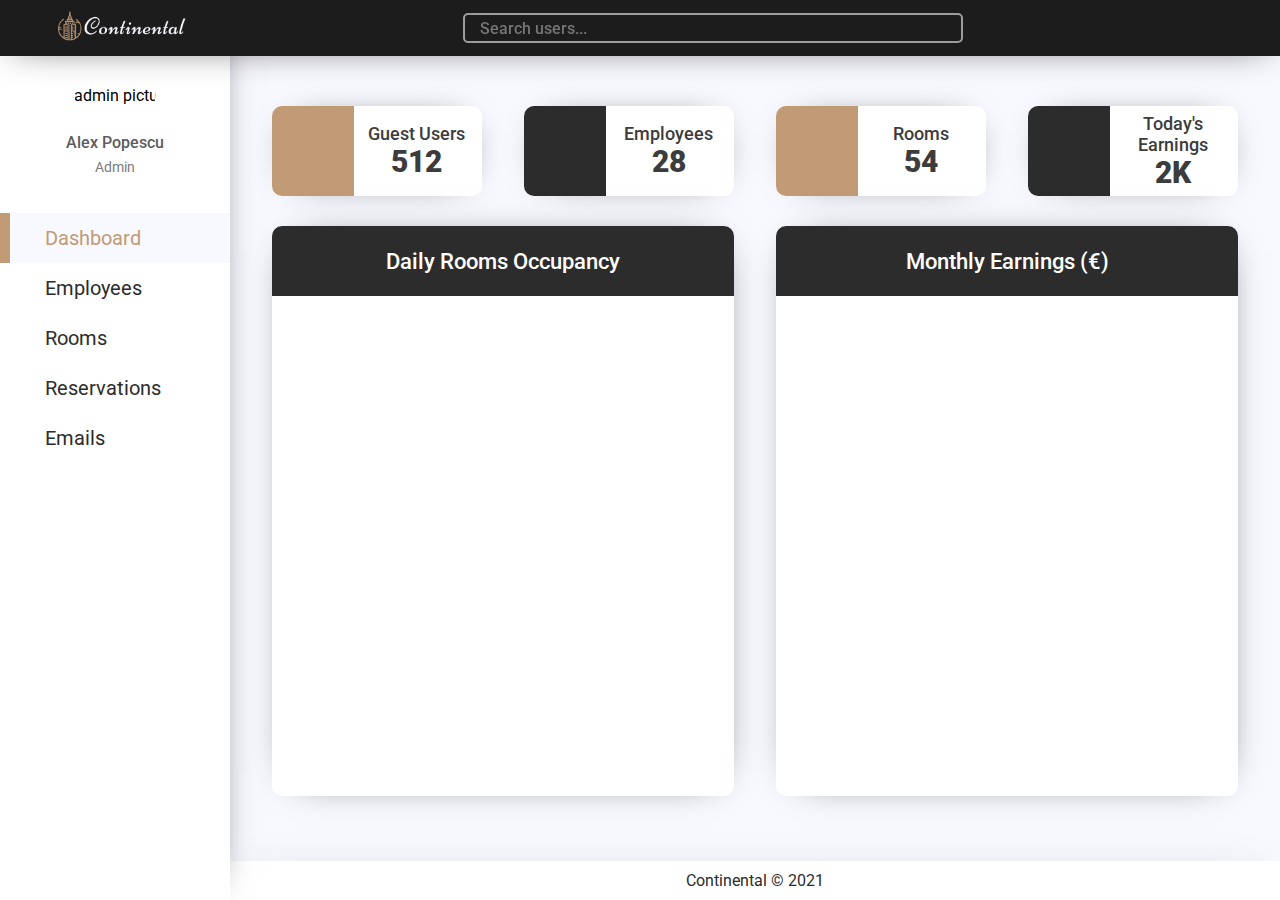
==== dashboard.html @ f9cc1bc4 "Colors and logo changed" ====
<!DOCTYPE html>
<html lang="en">

<head>
    <meta charset="UTF-8">
    <meta http-equiv="X-UA-Compatible" content="IE=edge">
    <meta name="viewport" content="width=device-width, initial-scale=1.0">
    <link rel="stylesheet" href="assets/css/main.css">
    <link rel="stylesheet" href="https://use.fontawesome.com/releases/v5.15.3/css/all.css"
        integrity="sha384-SZXxX4whJ79/gErwcOYf+zWLeJdY/qpuqC4cAa9rOGUstPomtqpuNWT9wdPEn2fk" crossorigin="anonymous">
    <script type="text/javascript" src="https://www.google.com/jsapi"></script>
    <script type="text/javascript" src="assets/js/chart-rooms.js"></script>
    <script type="text/javascript" src="assets/js/chart-earnings.js"></script>
    <title>Contintental - Admin Panel</title>
</head>

<body>
    <!-- NAVBAR -->
    <div class="nav">
        <div class="nav__left">
            <div class="hamburger">
                <div class="line"></div>
                <div class="line"></div>
                <div class="line"></div>
            </div>
            <div class="logo1">
                <img src="assets/img/logo_continental_2.png" alt="logo">
            </div>
        </div>
        <div class="nav__center">
            <form action="#" id="search">
                <input type="text" placeholder="Search users..." spellcheck="false" class="nav__center__textbox">
            </form>
            <button type="submit" form="search" value="Submit"><i class="fas fa-search"></i></button>
        </div>
        <div class="logo2">
            <img src="assets/img/logo_continental_2.png" alt="logo">
        </div>
        <div class="nav__right">
            <a href="#" class="settings"><i class="fas fa-cog"></i></a>
            <a href="index.html"><i class="fas fa-sign-out-alt logout"></i></a>
        </div>
    </div>

    <!-- SIDEBAR -->
    <div class="sidebar">
        <div class="sidebar__admin">
            <img src="assets/img/admin.png" alt="admin picture">
            <div class="sidebar__admin__details">
                <p id="nume-admin">Alex Popescu</p>
                <p id="functie-admin">Admin</p>
            </div>
        </div>
        <div class="sidebar__options">
            <ul>

                <li class="actual">
                    <a href="dashboard.html">
                        <div class="selector"></div><i class="fas fa-th-large"></i>Dashboard
                    </a>
                </li>
                <li>
                    <a href="employees.html">
                        <div class="selector"></div><i class="fas fa-users"></i>Employees
                    </a>
                </li>
                <li>
                    <a href="#">
                        <div class="selector"></div><i class="fas fa-door-open"></i>Rooms
                    </a>
                </li>
                <li>
                    <a href="#">
                        <div class="selector"></div><i class="far fa-calendar-alt"></i>Reservations
                    </a>
                </li>
                <li>
                    <a href="#">
                        <div class="selector"></div><i class="fas fa-envelope"></i>Emails
                    </a>
                </li>
            </ul>
        </div>
    </div>

    <!-- CONTENT DASHBOARD START-->
    <div class="content">
        <div class="dashboard">
            <div class="widget">
                <i class="fas fa-user-friends"></i>
                <div class="data">
                    <div class="label">Guest Users</div>
                    <div class="value">512</div>
                </div>
            </div>
            <div class="widget">
                <i class="fas fa-users"></i>
                <div class="data">
                    <div class="label">Employees</div>
                    <div class="value">28</div>
                </div>
            </div>
            <div class="widget">
                <i class="fas fa-door-open"></i>
                <div class="data">
                    <div class="label">Rooms</div>
                    <div class="value">54</div>
                </div>
            </div>
            <div class="widget">
                <i class="fas fa-euro-sign"></i>
                <div class="data">
                    <div class="label">Today's Earnings</div>
                    <div class="value">2K</div>
                </div>
            </div>


            <div class="chart">
                <div class="chart-label">Daily Rooms Occupancy</div>
                <div id="chart-rooms"></div>
            </div>
            <div class="chart">
                <div class="chart-label">Monthly Earnings (€)</div>
                <div id="chart-earnings"></div>
            </div>



        </div>

        <footer>Continental &copy; 2021</footer>
    </div>

    <!-- CONTENT DASHBOARD END -->





    <script src="assets/js/main.js"></script>
</body>

</html>
---- assets/css/main.css ----
@import url("https://fonts.googleapis.com/css2?family=Roboto:wght@400;500;700;900&display=swap");
* {
  box-sizing: border-box;
  margin: 0;
  padding: 0;
  list-style: none;
  text-decoration: none;
}

input {
  font-family: 'Roboto';
  font-weight: medium;
}

:root {
  --dark-caramel: #c19b76;
  --pure-black: #1c1c1d;
  --light-white: #f8f8ff;
  --pure-white: #fff;
  --light-grey-1: #9c9c9c;
  --light-grey-2: #7c7c7c;
  --dark-grey-1: #5c5c5c;
  --dark-grey-2: #2c2c2c;
}

.nav {
  background-color: var(--pure-black);
  height: 56px;
  width: 100%;
  position: fixed;
  display: flex;
  z-index: 999;
  align-items: center;
  justify-content: space-between;
  padding: 0 15px 0 15px;
  box-shadow: 0 -2px 40px -15px;
}

.nav .logo1 img, .nav .logo2 img {
  height: 30px;
}

.nav .logo1 {
  margin-left: 28px;
}

.nav .logo2 {
  display: none;
}

.nav__left {
  padding: 15px;
  display: flex;
  justify-content: space-between;
}

.nav__left .line {
  margin: 5px 5px 5px 5px;
  height: 3px;
  width: 25px;
  background-color: var(--pure-white);
  transition: 0.2s;
}

.nav__left .hamburger {
  display: none;
  cursor: pointer;
}

.nav__left .hamburger.open :nth-child(1) {
  transform: rotate(45deg) translate(6px, 5px);
}

.nav__left .hamburger.open :nth-child(2) {
  background: transparent;
}

.nav__left .hamburger.open :nth-child(3) {
  transform: rotate(-45deg) translate(6px, -6px);
}

.nav__center {
  display: flex;
  width: 40%;
  height: 30px;
  padding: 0 15px 0 15px;
  align-items: center;
  justify-content: space-between;
  color: var(--light-grey-1);
  border: 2px solid var(--light-grey-1);
  border-radius: 5px;
}

.nav__center form {
  width: 100%;
}

.nav__center button {
  cursor: pointer;
  border: none;
  background: none;
  outline: none;
  color: var(--light-grey-1);
}

.nav__center button:hover {
  color: var(--light-grey-2);
}

.nav__center__textbox {
  font-size: 1rem;
  font-weight: 500;
  width: 100%;
  color: var(--light-grey-1);
  text-decoration: none;
  border: none;
  background: none;
  outline: none;
}

.nav__right {
  color: var(--dark-caramel);
  font-size: 25px;
}

.nav__right a {
  color: var(--dark-caramel);
  padding: 15px 15px 15px 5px;
}

@media (max-width: 600px) {
  .nav {
    padding: 0 10px 0 9px;
    justify-content: space-between;
  }
  .nav .hamburger {
    display: block;
  }
  .nav__center {
    display: none;
  }
  .nav__right a {
    padding-right: 5px;
  }
  .nav__left {
    padding-left: 5px;
  }
  .nav .settings {
    display: none;
  }
  .nav .logo1 {
    display: none;
  }
  .nav .logo2 {
    display: block;
  }
}

.sidebar {
  padding: 86px 0 10px 0;
  background-color: var(--pure-white);
  width: 230px;
  min-height: 100vh;
  display: flex;
  flex-direction: column;
  box-shadow: 2px 0 40px -25px;
  position: sticky;
  z-index: 800;
  top: 0;
  transition: transform 0.2s;
}

.sidebar.shown {
  position: fixed;
  transform: translate(0, 0);
  width: 80%;
}

.sidebar.shown a {
  width: 100%;
}

.sidebar img {
  width: 50%;
  clip-path: circle(49%);
}

.sidebar__admin {
  display: flex;
  flex-direction: column;
  align-items: center;
}

.sidebar__admin__details {
  text-align: center;
  padding: 25px 0 25px 0;
  line-height: 1.6;
}

.sidebar__admin__details #nume-admin {
  color: var(--dark-grey-1);
  font-weight: 500;
}

.sidebar__admin__details #functie-admin {
  color: var(--light-grey-2);
  font-size: 14px;
}

.sidebar__options {
  height: 100%;
  padding-top: 10px;
  font-size: 20px;
}

.sidebar__options .selector {
  width: 10px;
  height: inherit;
  background-color: var(--pure-white);
}

.sidebar__options i {
  padding: 0 15px 0 20px;
}

.sidebar__options li {
  display: flex;
}

.sidebar__options li a {
  height: 50px;
  display: flex;
  align-items: center;
  padding: 15px 0 15px 0;
  width: 250px;
  color: var(--dark-grey-2);
}

.sidebar__options li :hover {
  background-color: var(--light-white);
  color: var(--dark-caramel);
}

.sidebar__options li :hover .selector {
  background-color: var(--dark-caramel);
}

.sidebar__options li.actual {
  background-color: var(--light-white);
}

.sidebar__options li.actual a {
  color: var(--dark-caramel);
}

.sidebar__options li.actual .selector {
  background-color: var(--dark-caramel);
}

@media (max-width: 1000px) {
  .sidebar {
    width: 190px;
  }
  .sidebar__options {
    font-size: 18px;
  }
  .nav .logo1 {
    margin-left: 8px;
  }
}

.dashboard {
  display: flex;
  align-items: flex-start;
  align-content: flex-start;
  justify-content: space-evenly;
  flex-wrap: wrap;
}

.dashboard .widget {
  display: flex;
  padding: 5px 5px 5px 0px;
  margin: 30px 0 0 0;
  align-items: center;
  width: 20%;
  height: 90px;
  background-color: var(--pure-white);
  border-radius: 10px;
  box-shadow: 2px 0 40px -25px;
}

.dashboard .widget:nth-of-type(1) i {
  background-color: var(--dark-caramel);
  color: var(--dark-grey-2);
}

.dashboard .widget:nth-of-type(2) i {
  background-color: var(--dark-grey-2);
  color: var(--dark-caramel);
}

.dashboard .widget:nth-of-type(3) i {
  background-color: var(--dark-caramel);
  color: var(--pure-white);
}

.dashboard .widget:nth-of-type(4) i {
  background-color: var(--dark-grey-2);
  color: var(--pure-white);
}

.dashboard .widget i {
  font-size: 35px;
  text-align: center;
  width: 40%;
  height: inherit;
  display: flex;
  justify-content: center;
  align-items: center;
  border-radius: 10px 0px 0px 10px;
}

.dashboard .widget .data {
  width: 60%;
  text-align: center;
  color: #3c3c3c;
  padding-left: 2px;
}

.dashboard .widget .data .label {
  font-size: 18px;
  font-weight: 500;
}

.dashboard .widget .data .value {
  font-size: 30px;
  font-weight: 900;
}

.dashboard .chart {
  width: 44%;
  display: flex;
  flex-direction: column;
  align-items: center;
  align-self: flex-start;
  margin: 30px 0 0 0;
  border-radius: 10px;
  background-color: var(--pure-white);
  box-shadow: 2px 0 40px -25px;
}

.dashboard .chart .chart-label {
  display: flex;
  align-items: center;
  justify-content: center;
  font-size: 22px;
  font-weight: 500;
  color: var(--pure-white);
  width: 100%;
  height: 70px;
  text-align: center;
  background-color: var(--dark-grey-2);
  border-radius: 10px 10px 0px 0px;
  padding: 10px 10px 10px 10px;
}

.dashboard .chart #chart-rooms, .dashboard .chart #chart-earnings {
  padding: 30px 20px 10px 20px;
  width: 100%;
  height: 500px;
}

@media (max-width: 1000px), (orientation: portrait) {
  .dashboard .widget {
    width: 40%;
  }
  .dashboard .widget i {
    font-size: 30px;
  }
  .dashboard .widget .data .label {
    font-size: 15px;
  }
  .dashboard .widget .data .value {
    font-size: 25px;
  }
  .dashboard .chart {
    width: 87%;
  }
  .dashboard .chart .chart-label {
    font-size: 23px;
  }
  .dashboard .chart #chart-rooms, .dashboard .chart #chart-earnings {
    padding: 10px 5px 5px 0px;
    height: 350px;
  }
}

.content {
  background-color: var(--light-white);
  display: flex;
  flex-direction: column;
  justify-content: space-between;
  padding: 76px 0px 0px 0px;
  width: 100%;
  min-height: 100vh;
  transition: filter 0.2s;
}

.content footer {
  color: var(--dark-grey-2);
  width: 100%;
  text-align: center;
  margin-top: 30px;
  padding: 10px;
  background-color: var(--pure-white);
  box-shadow: 0px 2px 40px -18px;
}

.employees {
  display: flex;
  align-items: flex-start;
  align-content: flex-start;
  justify-content: space-evenly;
  flex-wrap: wrap;
  background-color: var(--pure-white);
  border-radius: 10px;
  box-shadow: 2px 0 40px -25px;
  width: 90%;
  margin: 30px auto 0 auto;
  padding-bottom: 30px;
}

.employees hr {
  width: 100%;
  border: 0;
  height: 1px;
  background-image: linear-gradient(to right, rgba(0, 0, 0, 0), var(--light-grey-1), rgba(0, 0, 0, 0));
}

.employees .header {
  width: 100%;
  color: var(--light-grey-2);
  font-weight: 500;
}

.employees .header .label {
  font-size: 20px;
  padding: 20px 0 20px 30px;
}

.employees .header .table-header {
  display: grid;
  width: 100%;
  grid-template-columns: 0.5fr 1fr 0.8fr 1fr 1.5fr 0.5fr;
  padding: 10px;
}

.employees .table-row {
  display: grid;
  width: 100%;
  grid-template-columns: 0.5fr 1fr 0.8fr 1fr 1.5fr 0.5fr;
  padding: 10px;
  color: var(--dark-grey-2);
  align-items: center;
}

.employees .user {
  font-size: 25px;
}

.employees:nth-child(2n+0) .user {
  color: var(--dark-grey);
}

.employees:nth-child(n+0) .user {
  color: var(--dark-caramel);
}

.employees .edit {
  font-size: 16px;
}

.employees .name {
  font-weight: 700;
}

.employees .center {
  text-align: center;
}

@media (max-width: 900px) {
  .employees .header .table-header {
    display: none;
  }
  .employees .table-row {
    grid-template-columns: 1fr;
    text-align: center;
  }
}

.login {
  background: var(--pure-black);
  background: linear-gradient(to right, #1a120c, #000000);
  display: flex;
  justify-content: center;
  align-items: center;
  color: var(--pure-white);
}

.login h1 {
  font-weight: 300;
}

.login .box {
  width: 400px;
  padding: 40px;
  display: flex;
  flex-direction: column;
  align-items: center;
  background-color: rgba(66, 43, 43, 0.4);
  text-align: center;
  border-radius: 10px;
  font-weight: 500;
}

.login .box input[type="email"], .login .box input[type="password"] {
  border: 2px solid #030303;
  padding: 14px 10px;
  text-align: center;
  margin-top: 15px;
  outline: none;
  width: 340px;
  border-radius: 10px;
  background: none;
  font-size: 18px;
  color: white;
  z-index: 900;
}

.login .box input[type="submit"] {
  background-color: var(--dark-caramel);
  width: 100px;
  outline: none;
  border: none;
  border-radius: 10px;
  margin-top: 15px;
  padding: 10px;
  cursor: pointer;
  color: var(--pure-white);
  font-size: 18px;
}

@media (max-width: 500px) {
  .login .box {
    width: 85%;
  }
  .login .box input[type="email"], .login .box input[type="password"] {
    width: 100%;
  }
}

body {
  background-color: var(--light-white);
  min-height: 100vh;
  min-width: 100vw;
  font-family: 'Roboto';
  display: flex;
  align-items: flex-start;
  overflow-x: hidden;
  scrollbar-color: var(--dark-grey-2) var(--light-grey-2);
}

@media (max-width: 600px) {
  .sidebar {
    position: fixed;
    transform: translate(-220px, 0);
  }
}
/*# sourceMappingURL=main.css.map */
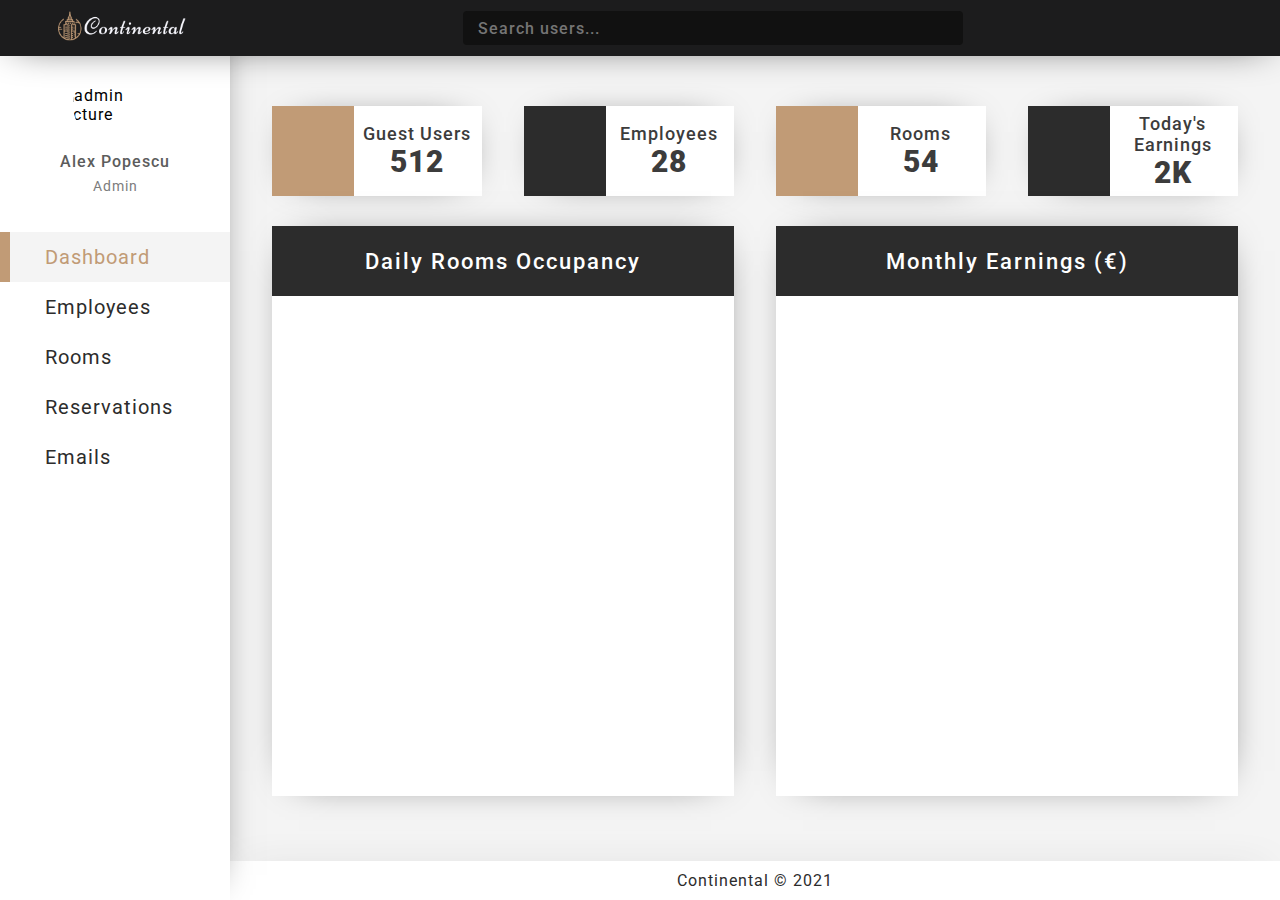
==== commit f08b6d36: "settings form added" ====
--- a/dashboard.html
+++ b/dashboard.html
@@ -37,9 +37,34 @@
             <img src="assets/img/logo_continental_2.png" alt="logo">
         </div>
         <div class="nav__right">
-            <a href="#" class="settings"><i class="fas fa-cog"></i></a>
-            <a href="index.html"><i class="fas fa-sign-out-alt logout"></i></a>
+            <button class="settings"><i class="fas fa-cog"></i></button>
+            <a href="index.html" class="logout"><i class="fas fa-sign-out-alt"></i></a>
         </div>
+    </div>
+
+    <!-- SETTINGS FORM -->
+    <div class="settings_form">
+        <form action="dashboard.html" id="modal_content">
+            <h1 class="settings_header">Account Settings</h1>
+            <div class="element">
+                <label for="name">Name</label>
+                <input type="text" value="Alex Popescu" spellcheck="false" placeholder="Enter new name here..."
+                    id="name">
+            </div>
+            <div class="element">
+                <label for="email">Email</label>
+                <input type="email" value="alex@contintental.com" spellcheck="false"
+                    placeholder="Enter new email here..." id="email">
+            </div>
+            <div class="element">
+                <label for="password">Password</label>
+                <input type="password" spellcheck="false" placeholder="Enter new password here..." id="password">
+            </div>
+            <div class="settings_footer">
+                <button class="cancelBtn" form="">Cancel</button>
+                <button type="update" form="modal_content" value="Submit">Update</button>
+            </div>
+        </form>
     </div>
 
     <!-- SIDEBAR -->
@@ -65,17 +90,17 @@
                     </a>
                 </li>
                 <li>
-                    <a href="#">
+                    <a href="rooms.html">
                         <div class="selector"></div><i class="fas fa-door-open"></i>Rooms
                     </a>
                 </li>
                 <li>
-                    <a href="#">
+                    <a href="reservations.html">
                         <div class="selector"></div><i class="far fa-calendar-alt"></i>Reservations
                     </a>
                 </li>
                 <li>
-                    <a href="#">
+                    <a href="emails.html">
                         <div class="selector"></div><i class="fas fa-envelope"></i>Emails
                     </a>
                 </li>
--- a/assets/css/main.css
+++ b/assets/css/main.css
@@ -15,7 +15,7 @@
 :root {
   --dark-caramel: #c19b76;
   --pure-black: #1c1c1d;
-  --light-white: #f8f8ff;
+  --light-white: #f4f4f4;
   --pure-white: #fff;
   --light-grey-1: #9c9c9c;
   --light-grey-2: #7c7c7c;
@@ -82,13 +82,13 @@
 .nav__center {
   display: flex;
   width: 40%;
-  height: 30px;
+  height: 34px;
   padding: 0 15px 0 15px;
   align-items: center;
   justify-content: space-between;
   color: var(--light-grey-1);
-  border: 2px solid var(--light-grey-1);
-  border-radius: 5px;
+  background-color: #111;
+  border-radius: 4px;
 }
 
 .nav__center form {
@@ -108,6 +108,7 @@
 }
 
 .nav__center__textbox {
+  letter-spacing: 1px;
   font-size: 1rem;
   font-weight: 500;
   width: 100%;
@@ -120,12 +121,20 @@
 
 .nav__right {
   color: var(--dark-caramel);
+}
+
+.nav__right button, .nav__right a {
+  background: none;
+  outline: none;
+  border: none;
+  cursor: pointer;
   font-size: 25px;
-}
-
-.nav__right a {
   color: var(--dark-caramel);
-  padding: 15px 15px 15px 5px;
+  margin: 15px 15px 15px 5px;
+}
+
+.nav__right button :hover, .nav__right a :hover {
+  opacity: 0.8;
 }
 
 @media (max-width: 600px) {
@@ -140,14 +149,14 @@
     display: none;
   }
   .nav__right a {
-    padding-right: 5px;
+    padding-right: 0px;
+  }
+  .nav .settings {
+    margin-right: 5px;
   }
   .nav__left {
     padding-left: 5px;
   }
-  .nav .settings {
-    display: none;
-  }
   .nav .logo1 {
     display: none;
   }
@@ -157,6 +166,7 @@
 }
 
 .sidebar {
+  letter-spacing: 1px;
   padding: 86px 0 10px 0;
   background-color: var(--pure-white);
   width: 230px;
@@ -173,7 +183,7 @@
 .sidebar.shown {
   position: fixed;
   transform: translate(0, 0);
-  width: 80%;
+  width: 230px;
 }
 
 .sidebar.shown a {
@@ -238,11 +248,10 @@
 
 .sidebar__options li :hover {
   background-color: var(--light-white);
-  color: var(--dark-caramel);
 }
 
 .sidebar__options li :hover .selector {
-  background-color: var(--dark-caramel);
+  background-color: var(--light-white);
 }
 
 .sidebar__options li.actual {
@@ -285,7 +294,6 @@
   width: 20%;
   height: 90px;
   background-color: var(--pure-white);
-  border-radius: 10px;
   box-shadow: 2px 0 40px -25px;
 }
 
@@ -317,7 +325,6 @@
   display: flex;
   justify-content: center;
   align-items: center;
-  border-radius: 10px 0px 0px 10px;
 }
 
 .dashboard .widget .data {
@@ -344,12 +351,13 @@
   align-items: center;
   align-self: flex-start;
   margin: 30px 0 0 0;
-  border-radius: 10px;
   background-color: var(--pure-white);
   box-shadow: 2px 0 40px -25px;
+  letter-spacing: 0;
 }
 
 .dashboard .chart .chart-label {
+  letter-spacing: 2px;
   display: flex;
   align-items: center;
   justify-content: center;
@@ -360,7 +368,6 @@
   height: 70px;
   text-align: center;
   background-color: var(--dark-grey-2);
-  border-radius: 10px 10px 0px 0px;
   padding: 10px 10px 10px 10px;
 }
 
@@ -396,6 +403,7 @@
 }
 
 .content {
+  letter-spacing: 1px;
   background-color: var(--light-white);
   display: flex;
   flex-direction: column;
@@ -414,6 +422,12 @@
   padding: 10px;
   background-color: var(--pure-white);
   box-shadow: 0px 2px 40px -18px;
+}
+
+@media (max-width: 1000px), (orientation: portrait) {
+  .content {
+    padding-top: 56px;
+  }
 }
 
 .employees {
@@ -423,11 +437,10 @@
   justify-content: space-evenly;
   flex-wrap: wrap;
   background-color: var(--pure-white);
-  border-radius: 10px;
   box-shadow: 2px 0 40px -25px;
   width: 90%;
   margin: 30px auto 0 auto;
-  padding-bottom: 30px;
+  padding-bottom: 40px;
 }
 
 .employees hr {
@@ -445,7 +458,10 @@
 
 .employees .header .label {
   font-size: 20px;
-  padding: 20px 0 20px 30px;
+  font-weight: 700;
+  letter-spacing: 1px;
+  padding: 40px 0 40px 0;
+  text-align: center;
 }
 
 .employees .header .table-header {
@@ -466,18 +482,7 @@
 
 .employees .user {
   font-size: 25px;
-}
-
-.employees:nth-child(2n+0) .user {
-  color: var(--dark-grey);
-}
-
-.employees:nth-child(n+0) .user {
-  color: var(--dark-caramel);
-}
-
-.employees .edit {
-  font-size: 16px;
+  color: var(--light-grey-2);
 }
 
 .employees .name {
@@ -486,6 +491,32 @@
 
 .employees .center {
   text-align: center;
+}
+
+.employees .editEmployeeBtn {
+  background: none;
+  outline: none;
+  border: none;
+  font-size: 16px;
+  color: var(--dark-caramel);
+  cursor: pointer;
+}
+
+.employees .editEmployeeBtn:hover {
+  opacity: 0.8;
+}
+
+.employees .addEmployeeBtn {
+  background: none;
+  outline: none;
+  border: none;
+  font-size: 20px;
+  color: var(--dark-caramel);
+  cursor: pointer;
+}
+
+.employees .addEmployeeBtn:hover {
+  opacity: 0.8;
 }
 
 @media (max-width: 900px) {
@@ -495,20 +526,310 @@
   .employees .table-row {
     grid-template-columns: 1fr;
     text-align: center;
-  }
+    line-height: 1.4;
+  }
+}
+
+.rooms {
+  display: flex;
+  align-items: flex-start;
+  align-content: flex-start;
+  justify-content: space-evenly;
+  flex-wrap: wrap;
+  background-color: var(--pure-white);
+  box-shadow: 2px 0 40px -25px;
+  width: 90%;
+  margin: 30px auto 0 auto;
+  padding-bottom: 40px;
+}
+
+.rooms hr {
+  width: 100%;
+  border: 0;
+  height: 1px;
+  background-image: linear-gradient(to right, rgba(0, 0, 0, 0), var(--light-grey-1), rgba(0, 0, 0, 0));
+}
+
+.rooms .header {
+  width: 100%;
+  color: var(--light-grey-2);
+  font-weight: 500;
+}
+
+.rooms .header .label {
+  font-size: 20px;
+  font-weight: 700;
+  letter-spacing: 1px;
+  padding: 40px 0 40px 0;
+  text-align: center;
+}
+
+.rooms .header .table-header {
+  display: grid;
+  width: 100%;
+  grid-template-columns: 0.5fr 0.8fr 0.8fr 0.8fr 1fr 0.5fr;
+  padding: 10px;
+}
+
+.rooms .table-row {
+  display: grid;
+  width: 100%;
+  grid-template-columns: 0.5fr 0.8fr 0.8fr 0.8fr 1fr 0.5fr;
+  padding: 10px;
+  color: var(--dark-grey-2);
+  align-items: center;
+}
+
+.rooms .user {
+  font-size: 25px;
+  color: var(--light-grey-2);
+}
+
+.rooms .name {
+  font-weight: 700;
+}
+
+.rooms .center {
+  text-align: center;
+}
+
+.rooms .editRoomBtn {
+  background: none;
+  outline: none;
+  border: none;
+  font-size: 16px;
+  color: var(--dark-caramel);
+  cursor: pointer;
+}
+
+.rooms .editRoomBtn:hover {
+  opacity: 0.8;
+}
+
+.rooms .addRoomBtn {
+  background: none;
+  outline: none;
+  border: none;
+  font-size: 20px;
+  color: var(--dark-caramel);
+  cursor: pointer;
+}
+
+.rooms .addRoomBtn:hover {
+  opacity: 0.8;
+}
+
+@media (max-width: 900px) {
+  .rooms .header .table-header {
+    display: none;
+  }
+  .rooms .table-row {
+    grid-template-columns: 1fr;
+    text-align: center;
+    line-height: 1.4;
+  }
+}
+
+.reservations {
+  display: flex;
+  align-items: flex-start;
+  align-content: flex-start;
+  justify-content: space-evenly;
+  flex-wrap: wrap;
+  background-color: var(--pure-white);
+  box-shadow: 2px 0 40px -25px;
+  width: 90%;
+  margin: 30px auto 0 auto;
+  padding-bottom: 40px;
+}
+
+.reservations hr {
+  width: 100%;
+  border: 0;
+  height: 1px;
+  background-image: linear-gradient(to right, rgba(0, 0, 0, 0), var(--light-grey-1), rgba(0, 0, 0, 0));
+}
+
+.reservations .header {
+  width: 100%;
+  color: var(--light-grey-2);
+  font-weight: 500;
+}
+
+.reservations .header .label {
+  font-size: 20px;
+  font-weight: 700;
+  letter-spacing: 1px;
+  padding: 40px 0 40px 0;
+  text-align: center;
+}
+
+.reservations .header .table-header {
+  display: grid;
+  width: 100%;
+  grid-template-columns: 0.5fr 0.8fr 0.8fr 0.8fr 1fr;
+  padding: 10px;
+}
+
+.reservations .table-row {
+  display: grid;
+  width: 100%;
+  grid-template-columns: 0.5fr 0.8fr 0.8fr 0.8fr 1fr;
+  padding: 10px;
+  color: var(--dark-grey-2);
+  align-items: center;
+}
+
+.reservations .table-row .short {
+  letter-spacing: 0;
+}
+
+.reservations .user {
+  font-size: 25px;
+  color: var(--light-grey-2);
+}
+
+.reservations .name {
+  font-weight: 700;
+}
+
+.reservations .center {
+  text-align: center;
+}
+
+.reservations .editRoomBtn {
+  background: none;
+  outline: none;
+  border: none;
+  font-size: 16px;
+  color: var(--dark-caramel);
+  cursor: pointer;
+}
+
+.reservations .editRoomBtn:hover {
+  opacity: 0.8;
+}
+
+.reservations .addRoomBtn {
+  background: none;
+  outline: none;
+  border: none;
+  font-size: 20px;
+  color: var(--dark-caramel);
+  cursor: pointer;
+}
+
+.reservations .addRoomBtn:hover {
+  opacity: 0.8;
+}
+
+@media (max-width: 900px) {
+  .reservations .header .table-header {
+    display: none;
+  }
+  .reservations .table-row {
+    grid-template-columns: 1fr;
+    text-align: center;
+    line-height: 1.4;
+  }
+}
+
+.emails {
+  display: flex;
+  flex-direction: column;
+  align-items: center;
+  background-color: var(--pure-white);
+  box-shadow: 2px 0 40px -25px;
+  width: 90%;
+  height: 100%;
+  box-sizing: border-box;
+  margin: 30px auto 0 auto;
+  padding-bottom: 40px;
+}
+
+.emails hr {
+  width: 100%;
+  border: 0;
+  height: 1px;
+  background-image: linear-gradient(to right, rgba(0, 0, 0, 0), var(--light-grey-1), rgba(0, 0, 0, 0));
+}
+
+.emails .header {
+  width: 100%;
+}
+
+.emails .header .label {
+  color: var(--light-grey-2);
+  font-size: 20px;
+  font-weight: 700;
+  letter-spacing: 1px;
+  padding: 40px 20px 40px 20px;
+  text-align: center;
+}
+
+.emails .email-form {
+  margin-top: 40px;
+  display: flex;
+  flex-direction: column;
+  width: 85%;
+  height: 100%;
+}
+
+.emails .email-form input, .emails .email-form textarea {
+  font-family: 'Roboto';
+  border: none;
+  font-size: 15px;
+  background-color: var(--light-white);
+  letter-spacing: 1px;
+  outline: none;
+  resize: vertical;
+  color: var(--dark-grey-2);
+  border-radius: 2px;
+  border: 1px solid #cccccc;
+}
+
+.emails .email-form .subject, .emails .email-form .message {
+  margin-bottom: 30px;
+  padding: 15px;
+}
+
+.emails .email-form .message {
+  min-height: 300px;
+  height: calc(100vh - 550px);
+  max-height: 600px;
+}
+
+.emails .email-form .send {
+  border: none;
+  padding: 15px;
+  letter-spacing: 1px;
+  align-self: center;
+  width: 140px;
+  cursor: pointer;
+  background-color: var(--dark-caramel);
+  color: white;
+  font-size: 18px;
+  font-weight: 500;
+}
+
+.emails .email-form .send:hover {
+  opacity: 0.8;
 }
 
 .login {
-  background: var(--pure-black);
-  background: linear-gradient(to right, #1a120c, #000000);
+  background-color: var(--pure-black);
+  background: linear-gradient(to right, #2c2c2c, #050505);
   display: flex;
   justify-content: center;
   align-items: center;
+  color: var(--dark-caramel);
+  letter-spacing: 1px;
+}
+
+.login h1 {
+  font-weight: 500;
   color: var(--pure-white);
-}
-
-.login h1 {
-  font-weight: 300;
+  margin-bottom: 5px;
 }
 
 .login .box {
@@ -517,23 +838,22 @@
   display: flex;
   flex-direction: column;
   align-items: center;
-  background-color: rgba(66, 43, 43, 0.4);
-  text-align: center;
-  border-radius: 10px;
-  font-weight: 500;
+  text-align: center;
+  font-weight: 500;
+  border: 2px solid var(--pure-white);
 }
 
 .login .box input[type="email"], .login .box input[type="password"] {
-  border: 2px solid #030303;
+  letter-spacing: 1px;
+  border: 2px solid var(--pure-white);
   padding: 14px 10px;
   text-align: center;
   margin-top: 15px;
   outline: none;
   width: 340px;
-  border-radius: 10px;
   background: none;
   font-size: 18px;
-  color: white;
+  color: var(--pure-white);
   z-index: 900;
 }
 
@@ -541,13 +861,18 @@
   background-color: var(--dark-caramel);
   width: 100px;
   outline: none;
-  border: none;
-  border-radius: 10px;
-  margin-top: 15px;
+  letter-spacing: 1px;
+  border: none;
+  margin-top: 20px;
   padding: 10px;
   cursor: pointer;
   color: var(--pure-white);
+  font-weight: 500;
   font-size: 18px;
+}
+
+.login .box input[type="submit"]:hover {
+  opacity: 0.8;
 }
 
 @media (max-width: 500px) {
@@ -557,6 +882,18 @@
   .login .box input[type="email"], .login .box input[type="password"] {
     width: 100%;
   }
+}
+
+::-webkit-scrollbar {
+  width: 8px;
+}
+
+::-webkit-scrollbar-track {
+  background: var(--pure-black);
+}
+
+::-webkit-scrollbar-thumb {
+  background: var(--dark-caramel);
 }
 
 body {
@@ -570,10 +907,121 @@
   scrollbar-color: var(--dark-grey-2) var(--light-grey-2);
 }
 
+.settings_form {
+  display: none;
+  position: fixed;
+  z-index: 850;
+  left: 0;
+  top: 0;
+  height: 100%;
+  width: 100%;
+  overflow: hidden;
+  background-color: rgba(0, 0, 0, 0.8);
+  animation-name: modalopen;
+  animation-duration: 0.3s;
+}
+
+.settings_form #modal_content {
+  display: flex;
+  flex-direction: column;
+  align-items: center;
+  background-color: var(--light-white);
+  margin: 20vh auto;
+  padding: 40px;
+  width: 600px;
+  box-shadow: 2px 0 40px -25px;
+  border-radius: 2px;
+}
+
+.settings_form #modal_content h1 {
+  color: var(--dark-grey-1);
+}
+
+.settings_form #modal_content .element {
+  display: grid;
+  grid-template-columns: 1.52fr 4fr;
+  align-items: center;
+  margin-top: 20px;
+  background-color: var(--light-grey-1);
+}
+
+.settings_form #modal_content .element label {
+  display: flex;
+  align-items: center;
+  color: var(--dark-grey-2);
+  width: 100%;
+  height: 100%;
+  font-weight: 500;
+  font-size: 18px;
+  padding-left: 15px;
+}
+
+.settings_form #modal_content input {
+  color: var(--dark-grey-2);
+  width: 300px;
+  font-size: 18px;
+  padding: 15px;
+  border: none;
+}
+
+.settings_form #modal_content button {
+  background-color: var(--dark-caramel);
+  width: 115px;
+  outline: none;
+  letter-spacing: 1px;
+  border: none;
+  margin-top: 20px;
+  padding: 15px;
+  cursor: pointer;
+  color: var(--pure-white);
+  font-weight: 500;
+  font-size: 18px;
+}
+
+.settings_form #modal_content button:hover {
+  opacity: 0.8;
+}
+
+.settings_form #modal_content .settings_footer {
+  width: 415px;
+  display: flex;
+  justify-content: space-between;
+  margin-top: 10px;
+}
+
 @media (max-width: 600px) {
   .sidebar {
     position: fixed;
     transform: translate(-220px, 0);
   }
+  .settings_form #modal_content {
+    margin-top: 12vh;
+    width: 350px;
+  }
+  .settings_form #modal_content .element {
+    display: grid;
+    grid-template-columns: 1fr;
+  }
+  .settings_form #modal_content .element label {
+    height: 40px;
+  }
+  .settings_form #modal_content .settings_footer {
+    width: 300px;
+  }
+}
+
+@media (min-height: 800px) {
+  .settings_form #modal_content {
+    margin-top: 18vh;
+  }
+}
+
+@keyframes modalopen {
+  from {
+    opacity: 0;
+  }
+  to {
+    opacity: 1;
+  }
 }
 /*# sourceMappingURL=main.css.map */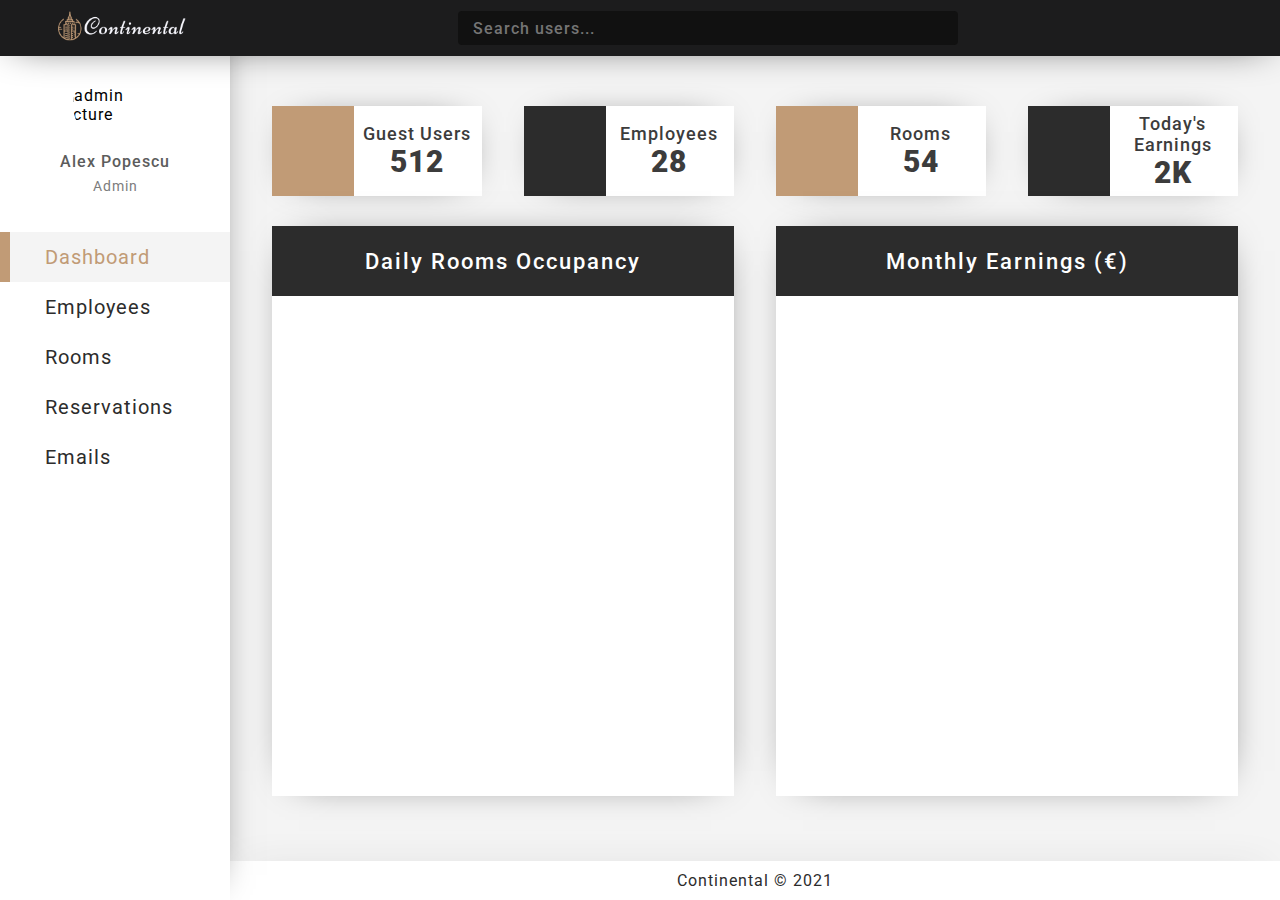
==== commit 29e85b10: "Settings form upgraded" ====
--- a/dashboard.html
+++ b/dashboard.html
@@ -47,18 +47,29 @@
         <form action="dashboard.html" id="modal_content">
             <h1 class="settings_header">Account Settings</h1>
             <div class="element">
-                <label for="name">Name</label>
-                <input type="text" value="Alex Popescu" spellcheck="false" placeholder="Enter new name here..."
-                    id="name">
+                <label for="name">Full Name</label>
+                <input type="text" value="Alex Popescu" spellcheck="false" placeholder="" id="name" required>
             </div>
             <div class="element">
                 <label for="email">Email</label>
-                <input type="email" value="alex@contintental.com" spellcheck="false"
-                    placeholder="Enter new email here..." id="email">
+                <input type="email" value="alex@contintental.com" spellcheck="false" placeholder="" id="email" required>
             </div>
             <div class="element">
-                <label for="password">Password</label>
-                <input type="password" spellcheck="false" placeholder="Enter new password here..." id="password">
+                <label for="phone1">Phone Number</label>
+                <input type="tel" pattern="[\d\+]{10,15}" required value="0733747474" spellcheck="false" placeholder=""
+                    id="phone1">
+            </div>
+            <div class="element">
+                <label for="password1">Password</label>
+                <input type="password" spellcheck="false" placeholder="" id="password1" required>
+            </div>
+            <div class="element">
+                <label for="password2">New Password</label>
+                <input type="password" spellcheck="false" placeholder="" id="password2">
+            </div>
+            <div class="element">
+                <label for="password3">Repeat New Password</label>
+                <input type="password" spellcheck="false" placeholder="" id="password3">
             </div>
             <div class="settings_footer">
                 <button class="cancelBtn" form="">Cancel</button>
--- a/assets/css/main.css
+++ b/assets/css/main.css
@@ -130,7 +130,7 @@
   cursor: pointer;
   font-size: 25px;
   color: var(--dark-caramel);
-  margin: 15px 15px 15px 5px;
+  margin: 15px 15px 15px 10px;
 }
 
 .nav__right button :hover, .nav__right a :hover {
@@ -149,13 +149,13 @@
     display: none;
   }
   .nav__right a {
-    padding-right: 0px;
-  }
-  .nav .settings {
-    margin-right: 5px;
+    padding-right: 5px;
   }
   .nav__left {
     padding-left: 5px;
+  }
+  .nav .settings {
+    display: none;
   }
   .nav .logo1 {
     display: none;
@@ -530,6 +530,96 @@
   }
 }
 
+.add_employee_form {
+  display: none;
+  position: fixed;
+  z-index: 850;
+  left: 0;
+  top: 0;
+  height: 100%;
+  width: 100%;
+  overflow: hidden;
+  background-color: rgba(0, 0, 0, 0.8);
+  animation-name: modalopen;
+  animation-duration: 0.3s;
+}
+
+.add_employee_form #modal_content2 {
+  display: flex;
+  flex-direction: column;
+  align-items: center;
+  background-color: var(--light-white);
+  margin: 20vh auto;
+  padding: 40px;
+  width: 600px;
+  box-shadow: 2px 0 40px -25px;
+  border-radius: 2px;
+}
+
+.add_employee_form #modal_content2 h1 {
+  color: var(--dark-grey-1);
+}
+
+.add_employee_form #modal_content2 .element {
+  display: grid;
+  grid-template-columns: 1.52fr 4fr;
+  align-items: center;
+  margin-top: 20px;
+  background-color: var(--light-grey-1);
+}
+
+.add_employee_form #modal_content2 .element label {
+  display: flex;
+  align-items: center;
+  color: var(--dark-grey-2);
+  width: 100%;
+  height: 100%;
+  font-weight: 500;
+  font-size: 18px;
+  padding-left: 15px;
+}
+
+.add_employee_form #modal_content2 input {
+  color: var(--dark-grey-2);
+  width: 300px;
+  font-size: 18px;
+  padding: 15px;
+  border: none;
+}
+
+.add_employee_form #modal_content2 select {
+  color: var(--dark-grey-2);
+  width: 300px;
+  font-size: 18px;
+  padding: 15px;
+  border: none;
+}
+
+.add_employee_form #modal_content2 button {
+  background-color: var(--dark-caramel);
+  width: 115px;
+  outline: none;
+  letter-spacing: 1px;
+  border: none;
+  margin-top: 20px;
+  padding: 15px;
+  cursor: pointer;
+  color: var(--pure-white);
+  font-weight: 500;
+  font-size: 18px;
+}
+
+.add_employee_form #modal_content2 button:hover {
+  opacity: 0.8;
+}
+
+.add_employee_form #modal_content2 .add_employee_footer {
+  width: 415px;
+  display: flex;
+  justify-content: space-between;
+  margin-top: 10px;
+}
+
 .rooms {
   display: flex;
   align-items: flex-start;
@@ -910,7 +1000,7 @@
 .settings_form {
   display: none;
   position: fixed;
-  z-index: 850;
+  z-index: 880;
   left: 0;
   top: 0;
   height: 100%;
@@ -939,7 +1029,7 @@
 
 .settings_form #modal_content .element {
   display: grid;
-  grid-template-columns: 1.52fr 4fr;
+  grid-template-columns: 3fr 4fr;
   align-items: center;
   margin-top: 20px;
   background-color: var(--light-grey-1);
